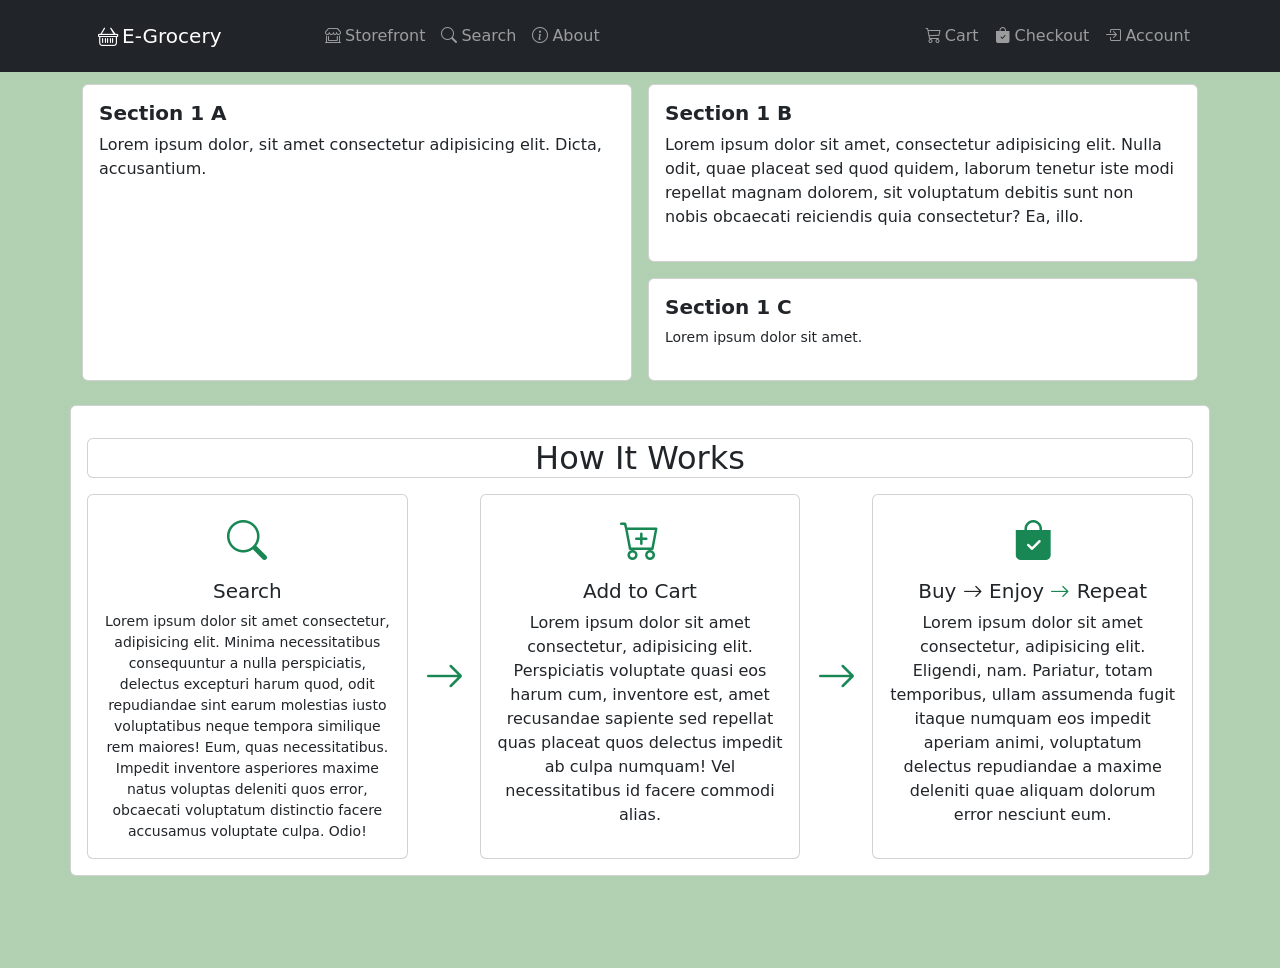
==== Index.html @ e42503aa "Add template for the middle section on the store front page" ====
<!doctype html>
<html lang="en">
  <head>
    <meta charset="UTF-8" />
    <meta name="viewport" content="width=device-width, initial-scale=1.0" />
    <!-- Import the Css for bootstrap 5 -->
    <link
      href="https://cdn.jsdelivr.net/npm/bootstrap@5.0.2/dist/css/bootstrap.min.css"
      rel="stylesheet"
    />
    <!-- Import the bootstrap icons -->
    <link
      rel="stylesheet"
      href="https://cdn.jsdelivr.net/npm/bootstrap-icons@1.11.0/font/bootstrap-icons.min.css"
    />

    <!-- Import custom css -->
    <link rel="stylesheet" href="/css/style.css" />

    <title>Document</title>
  </head>
  <body>
    <!-- start nav bar -->
    <!-- Change the navbar-expand-sm back to lg after done testing -->
    <nav class="navbar navbar-expand-sm bg-dark navbar-dark py-3 fixed-top">
      <div class="container">
        <a href="#" class="navbar-brand">
          <a href="#" class="navbar-brand">
            <i class="bi bi-basket me-1"></i>E-Grocery </a
          >E-Grocery</a
        >

        <button
          class="navbar-toggler"
          type="button"
          data-bs-toggle="collapse"
          data-bs-target="#navmenu"
        >
          <span class="navbar-toggler-icon"></span>
        </button>

        <div class="collapse navbar-collapse" id="navmenu">
          <!-- Left side -->
          <ul class="navbar-nav">
            <li class="nav-item">
              <a href="Index.html" class="nav-link"
                ><i class="bi bi-shop-window me-1"></i>Storefront</a
              >
            </li>
            <li class="nav-item">
              <a href="search.html" class="nav-link"
                ><i class="bi bi-search me-1"></i>Search</a
              >
            </li>
            <li class="nav-item">
              <a href="#" class="nav-link"
                ><i class="bi bi-info-circle me-1"></i>About</a
              >
            </li>
          </ul>

          <!-- Right side -->
          <ul class="navbar-nav ms-auto">
            <li class="nav-item">
              <a href="#" class="nav-link"
                ><i class="bi bi-cart3 me-1"></i>Cart</a
              >
            </li>
            <li class="nav-item">
              <a href="#" class="nav-link"
                ><i class="bi bi-bag-check-fill me-1"></i>Checkout</a
              >
            </li>
            <li class="nav-item">
              <a href="#" class="nav-link"
                ><i class="bi bi-box-arrow-in-right me-1"></i>Account</a
              >
            </li>
          </ul>
        </div>
      </div>
    </nav>
    <!-- end navbar -->
    <!-- Start Main body div -->
    <div class="wallpaper">
      <!-- Section 1 -->
      <section class="container mt-4">
        <div class="row g-3">
          <!-- Left big card -->
          <div class="col-md-6">
            <div class="card p-3 h-100">
              <h5 class="fw-bold">Section 1 A</h5>
              <p class="fw-medium">
                Lorem ipsum dolor, sit amet consectetur adipisicing elit. Dicta,
                accusantium.
              </p>
              <div class="d-flex gap-2 mt-auto"></div>
            </div>
          </div>

          <!-- Right two cards stacked -->
          <div class="col-md-6 d-flex flex-column gap-3">
            <div class="card p-3">
              <h5 class="fw-bold">Section 1 B</h5>
              <p class="fw-medium">
                Lorem ipsum dolor sit amet, consectetur adipisicing elit. Nulla
                odit, quae placeat sed quod quidem, laborum tenetur iste modi
                repellat magnam dolorem, sit voluptatum debitis sunt non nobis
                obcaecati reiciendis quia consectetur? Ea, illo.
              </p>
              <div class="d-flex gap-2 mt-auto"></div>
            </div>

            <div class="card p-3">
              <h5 class="fw-bold">Section 1 C</h5>
              <p class="small fw-medium">Lorem ipsum dolor sit amet.</p>
              <div class="d-flex gap-2 mt-auto"></div>
            </div>
          </div>
        </div>
      </section>
      <!-- Section 2 -->
      <section class="card container mt-4 p-3">
        <h2 class="card mb-3 mt-3 text-center">How It Works</h2>
        <div class="row g-3 align-items-stretch">
          <div class="col">
            <div class="card p-3 h-100 text-center">
              <i class="bi bi-search fs-1 text-success mb-2"></i>
              <h5>Search</h5>
              <p class="small fw-medium mb-0">
                Lorem ipsum dolor sit amet consectetur, adipisicing elit. Minima
                necessitatibus consequuntur a nulla perspiciatis, delectus
                excepturi harum quod, odit repudiandae sint earum molestias
                iusto voluptatibus neque tempora similique rem maiores! Eum,
                quas necessitatibus. Impedit inventore asperiores maxime natus
                voluptas deleniti quos error, obcaecati voluptatum distinctio
                facere accusamus voluptate culpa. Odio!
              </p>
            </div>
          </div>

          <div class="col-auto d-md-flex align-items-center">
            <i class="bi bi-arrow-right fs-1 text-success"></i>
          </div>

          <div class="col">
            <div class="card p-3 h-100 text-center">
              <i class="bi bi-cart-plus fs-1 text-success mb-2"></i>
              <h5>Add to Cart</h5>
              <p class="mb-0">
                Lorem ipsum dolor sit amet consectetur, adipisicing elit.
                Perspiciatis voluptate quasi eos harum cum, inventore est, amet
                recusandae sapiente sed repellat quas placeat quos delectus
                impedit ab culpa numquam! Vel necessitatibus id facere commodi
                alias.
              </p>
            </div>
          </div>

          <div class="col-auto d-none d-md-flex align-items-center">
            <i class="bi bi-arrow-right fs-1 text-success"></i>
          </div>

          <div class="col">
            <div class="card p-3 h-100 text-center">
              <i class="bi-bag-check-fill fs-1 text-success mb-2"></i>
              <h5>
                Buy
                <i class="bi bi-arrow-right"></i>
                Enjoy <i class="bi bi-arrow-right text-success"></i> Repeat
              </h5>
              <p class="mb-0">
                Lorem ipsum dolor sit amet consectetur, adipisicing elit.
                Eligendi, nam. Pariatur, totam temporibus, ullam assumenda fugit
                itaque numquam eos impedit aperiam animi, voluptatum delectus
                repudiandae a maxime deleniti quae aliquam dolorum error
                nesciunt eum.
              </p>
            </div>
          </div>
        </div>
      </section>
    </div>
    <!-- End main body div -->

    <script src="https://cdn.jsdelivr.net/npm/bootstrap@5.0.2/dist/js/bootstrap.bundle.min.js"></script>
  </body>
</html>
---- css/style.css ----
body::before {
  display: block;
  content: "";
  height: 60px;
}

.wallpaper {
  background:
    linear-gradient(rgba(100, 160, 100, 0.5), rgba(100, 160, 100, 0.5)),
    url(/images/backgroundwallpaper.png);
  background-size: 100% 100%;
  height: 100vh;
}
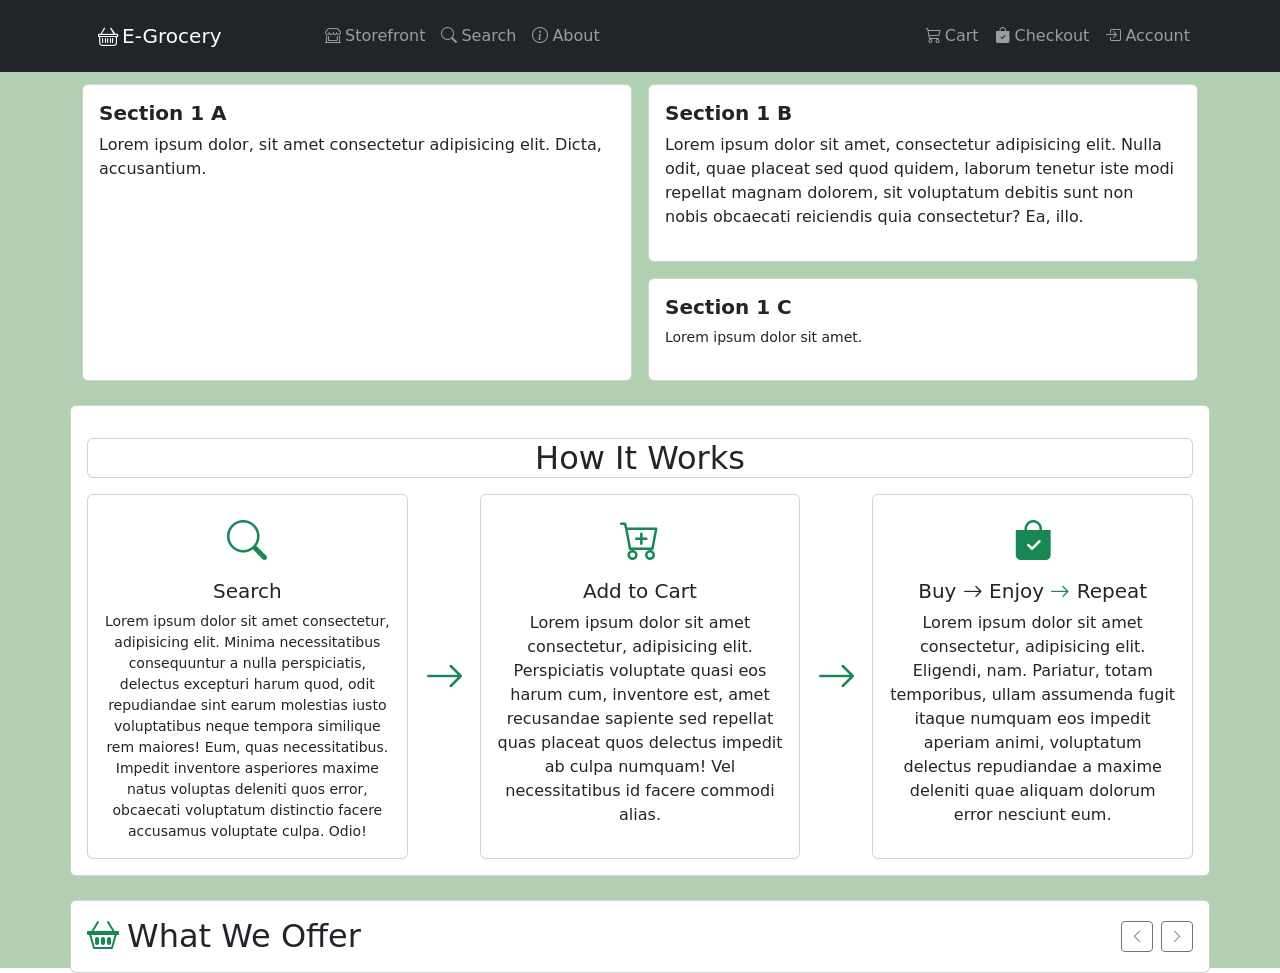
==== commit 2e935836: "Add the carousel for the bottom of the main div in the index.html while using javascript to filter t" ====
--- a/Index.html
+++ b/Index.html
@@ -180,9 +180,28 @@
           </div>
         </div>
       </section>
+      <section class="card container mt-4 p-3 mb-4">
+        <div class="d-flex justify-content-between align-items-center mb-3">
+          <h2 class="mb-0">
+            <i class="bi bi-basket2 text-success me-2"></i>What We Offer
+          </h2>
+          <div class="d-flex align-items-center gap-2">
+            <span id="carouselCounter" class="text-muted small"></span>
+            <button id="prevBtn" class="btn btn-outline-secondary btn-sm">
+              <i class="bi bi-chevron-left"></i>
+            </button>
+            <button id="nextBtn" class="btn btn-outline-secondary btn-sm">
+              <i class="bi bi-chevron-right"></i>
+            </button>
+          </div>
+        </div>
+        <div id="carouselTrack" class="row row-cols-2 row-cols-md-4 g-3"></div>
+      </section>
     </div>
     <!-- End main body div -->
 
     <script src="https://cdn.jsdelivr.net/npm/bootstrap@5.0.2/dist/js/bootstrap.bundle.min.js"></script>
+    <script src="js/products.js"></script>
+    <script src="js/index.js"></script>
   </body>
 </html>
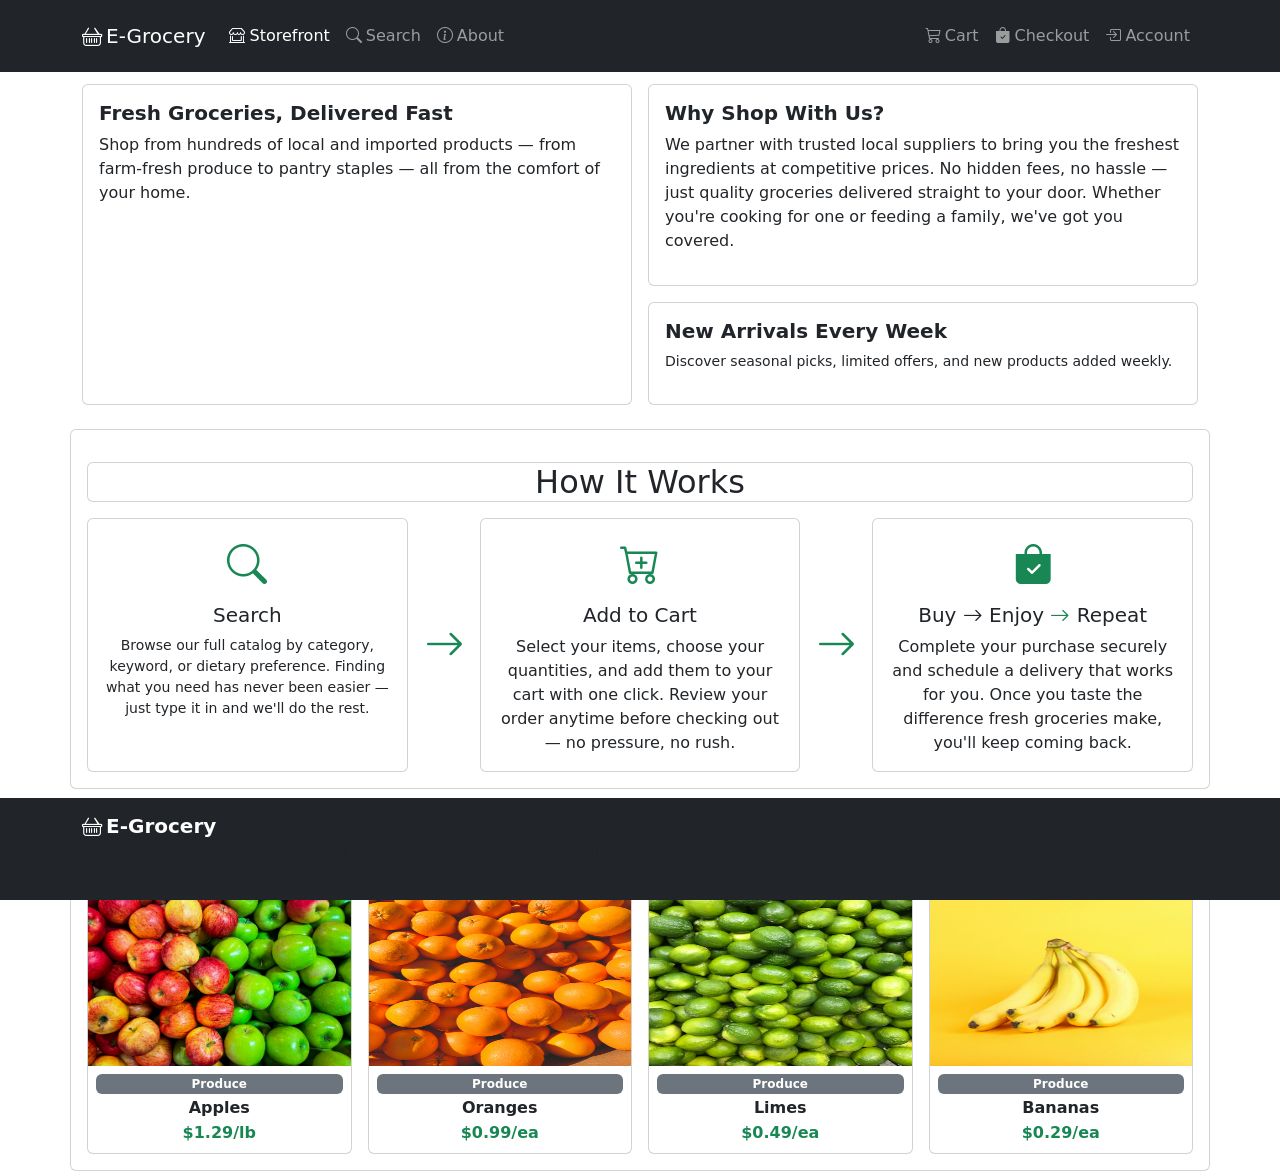
==== commit 19df94f0: "- Remove opacity - Change title of main page - add fotter, - fill descriptions" ====
--- a/Index.html
+++ b/Index.html
@@ -17,19 +17,15 @@
     <!-- Import custom css -->
     <link rel="stylesheet" href="/css/style.css" />
 
-    <title>Document</title>
+    <title>E-Grocery</title>
   </head>
   <body>
-    <!-- start nav bar -->
-    <!-- Change the navbar-expand-sm back to lg after done testing -->
+    <!-- Navbar -->
     <nav class="navbar navbar-expand-sm bg-dark navbar-dark py-3 fixed-top">
       <div class="container">
-        <a href="#" class="navbar-brand">
-          <a href="#" class="navbar-brand">
-            <i class="bi bi-basket me-1"></i>E-Grocery </a
-          >E-Grocery</a
+        <a href="Index.html" class="navbar-brand"
+          ><i class="bi bi-basket me-1"></i>E-Grocery</a
         >
-
         <button
           class="navbar-toggler"
           type="button"
@@ -38,12 +34,11 @@
         >
           <span class="navbar-toggler-icon"></span>
         </button>
-
         <div class="collapse navbar-collapse" id="navmenu">
           <!-- Left side -->
           <ul class="navbar-nav">
             <li class="nav-item">
-              <a href="Index.html" class="nav-link"
+              <a href="Index.html" class="nav-link active"
                 ><i class="bi bi-shop-window me-1"></i>Storefront</a
               >
             </li>
@@ -58,7 +53,6 @@
               >
             </li>
           </ul>
-
           <!-- Right side -->
           <ul class="navbar-nav ms-auto">
             <li class="nav-item">
@@ -80,7 +74,7 @@
         </div>
       </div>
     </nav>
-    <!-- end navbar -->
+    <!-- End navbar -->
     <!-- Start Main body div -->
     <div class="wallpaper">
       <!-- Section 1 -->
@@ -89,10 +83,11 @@
           <!-- Left big card -->
           <div class="col-md-6">
             <div class="card p-3 h-100">
-              <h5 class="fw-bold">Section 1 A</h5>
+              <h5 class="fw-bold">Fresh Groceries, Delivered Fast</h5>
               <p class="fw-medium">
-                Lorem ipsum dolor, sit amet consectetur adipisicing elit. Dicta,
-                accusantium.
+                Shop from hundreds of local and imported products — from
+                farm-fresh produce to pantry staples — all from the comfort of
+                your home.
               </p>
               <div class="d-flex gap-2 mt-auto"></div>
             </div>
@@ -101,19 +96,23 @@
           <!-- Right two cards stacked -->
           <div class="col-md-6 d-flex flex-column gap-3">
             <div class="card p-3">
-              <h5 class="fw-bold">Section 1 B</h5>
+              <h5 class="fw-bold">Why Shop With Us?</h5>
               <p class="fw-medium">
-                Lorem ipsum dolor sit amet, consectetur adipisicing elit. Nulla
-                odit, quae placeat sed quod quidem, laborum tenetur iste modi
-                repellat magnam dolorem, sit voluptatum debitis sunt non nobis
-                obcaecati reiciendis quia consectetur? Ea, illo.
+                We partner with trusted local suppliers to bring you the
+                freshest ingredients at competitive prices. No hidden fees, no
+                hassle — just quality groceries delivered straight to your door.
+                Whether you're cooking for one or feeding a family, we've got
+                you covered.
               </p>
               <div class="d-flex gap-2 mt-auto"></div>
             </div>
 
             <div class="card p-3">
-              <h5 class="fw-bold">Section 1 C</h5>
-              <p class="small fw-medium">Lorem ipsum dolor sit amet.</p>
+              <h5 class="fw-bold">New Arrivals Every Week</h5>
+              <p class="small fw-medium">
+                Discover seasonal picks, limited offers, and new products added
+                weekly.
+              </p>
               <div class="d-flex gap-2 mt-auto"></div>
             </div>
           </div>
@@ -128,13 +127,9 @@
               <i class="bi bi-search fs-1 text-success mb-2"></i>
               <h5>Search</h5>
               <p class="small fw-medium mb-0">
-                Lorem ipsum dolor sit amet consectetur, adipisicing elit. Minima
-                necessitatibus consequuntur a nulla perspiciatis, delectus
-                excepturi harum quod, odit repudiandae sint earum molestias
-                iusto voluptatibus neque tempora similique rem maiores! Eum,
-                quas necessitatibus. Impedit inventore asperiores maxime natus
-                voluptas deleniti quos error, obcaecati voluptatum distinctio
-                facere accusamus voluptate culpa. Odio!
+                Browse our full catalog by category, keyword, or dietary
+                preference. Finding what you need has never been easier — just
+                type it in and we'll do the rest.
               </p>
             </div>
           </div>
@@ -148,11 +143,9 @@
               <i class="bi bi-cart-plus fs-1 text-success mb-2"></i>
               <h5>Add to Cart</h5>
               <p class="mb-0">
-                Lorem ipsum dolor sit amet consectetur, adipisicing elit.
-                Perspiciatis voluptate quasi eos harum cum, inventore est, amet
-                recusandae sapiente sed repellat quas placeat quos delectus
-                impedit ab culpa numquam! Vel necessitatibus id facere commodi
-                alias.
+                Select your items, choose your quantities, and add them to your
+                cart with one click. Review your order anytime before checking
+                out — no pressure, no rush.
               </p>
             </div>
           </div>
@@ -170,11 +163,9 @@
                 Enjoy <i class="bi bi-arrow-right text-success"></i> Repeat
               </h5>
               <p class="mb-0">
-                Lorem ipsum dolor sit amet consectetur, adipisicing elit.
-                Eligendi, nam. Pariatur, totam temporibus, ullam assumenda fugit
-                itaque numquam eos impedit aperiam animi, voluptatum delectus
-                repudiandae a maxime deleniti quae aliquam dolorum error
-                nesciunt eum.
+                Complete your purchase securely and schedule a delivery that
+                works for you. Once you taste the difference fresh groceries
+                make, you'll keep coming back.
               </p>
             </div>
           </div>
@@ -203,5 +194,40 @@
     <script src="https://cdn.jsdelivr.net/npm/bootstrap@5.0.2/dist/js/bootstrap.bundle.min.js"></script>
     <script src="js/products.js"></script>
     <script src="js/index.js"></script>
+
+    <!-- Start Footer -->
+    <footer class="bg-dark text-white py-3 mt-auto fixed-bottom">
+      <div class="container">
+        <div class="row align-items-center">
+          <!-- Brand col -->
+          <div class="col-md-6">
+            <h5 class="fw-bold mb-1">
+              <i class="bi bi-basket me-1"></i>E-Grocery
+            </h5>
+            <p class="small text-muted mb-0">
+              Fresh groceries delivered to your door. Quality you can taste,
+              prices you'll love.
+            </p>
+          </div>
+
+          <!-- Links col -->
+          <div class="col-md-6">
+            <ul class="navbar-nav flex-row gap-3 justify-content-md-end">
+              <li class="nav-item">
+                <a href="#" class="nav-link text-muted"
+                  ><i class="bi bi-info-circle me-1"></i>About</a
+                >
+              </li>
+              <li class="nav-item">
+                <a href="#" class="nav-link text-muted"
+                  ><i class="bi bi-bag-check-fill me-1"></i>Checkout</a
+                >
+              </li>
+            </ul>
+          </div>
+        </div>
+      </div>
+    </footer>
+    <!-- End Footer -->
   </body>
 </html>
--- a/css/style.css
+++ b/css/style.css
@@ -5,9 +5,12 @@
 }
 
 .wallpaper {
-  background:
-    linear-gradient(rgba(100, 160, 100, 0.5), rgba(100, 160, 100, 0.5)),
-    url(/images/backgroundwallpaper.png);
+  background: url(/images/backgroundwallpaper.png);
   background-size: 100% 100%;
   height: 100vh;
 }
+
+.card-img-top {
+  height: 180px;
+  /* object-fit: cover; */
+}
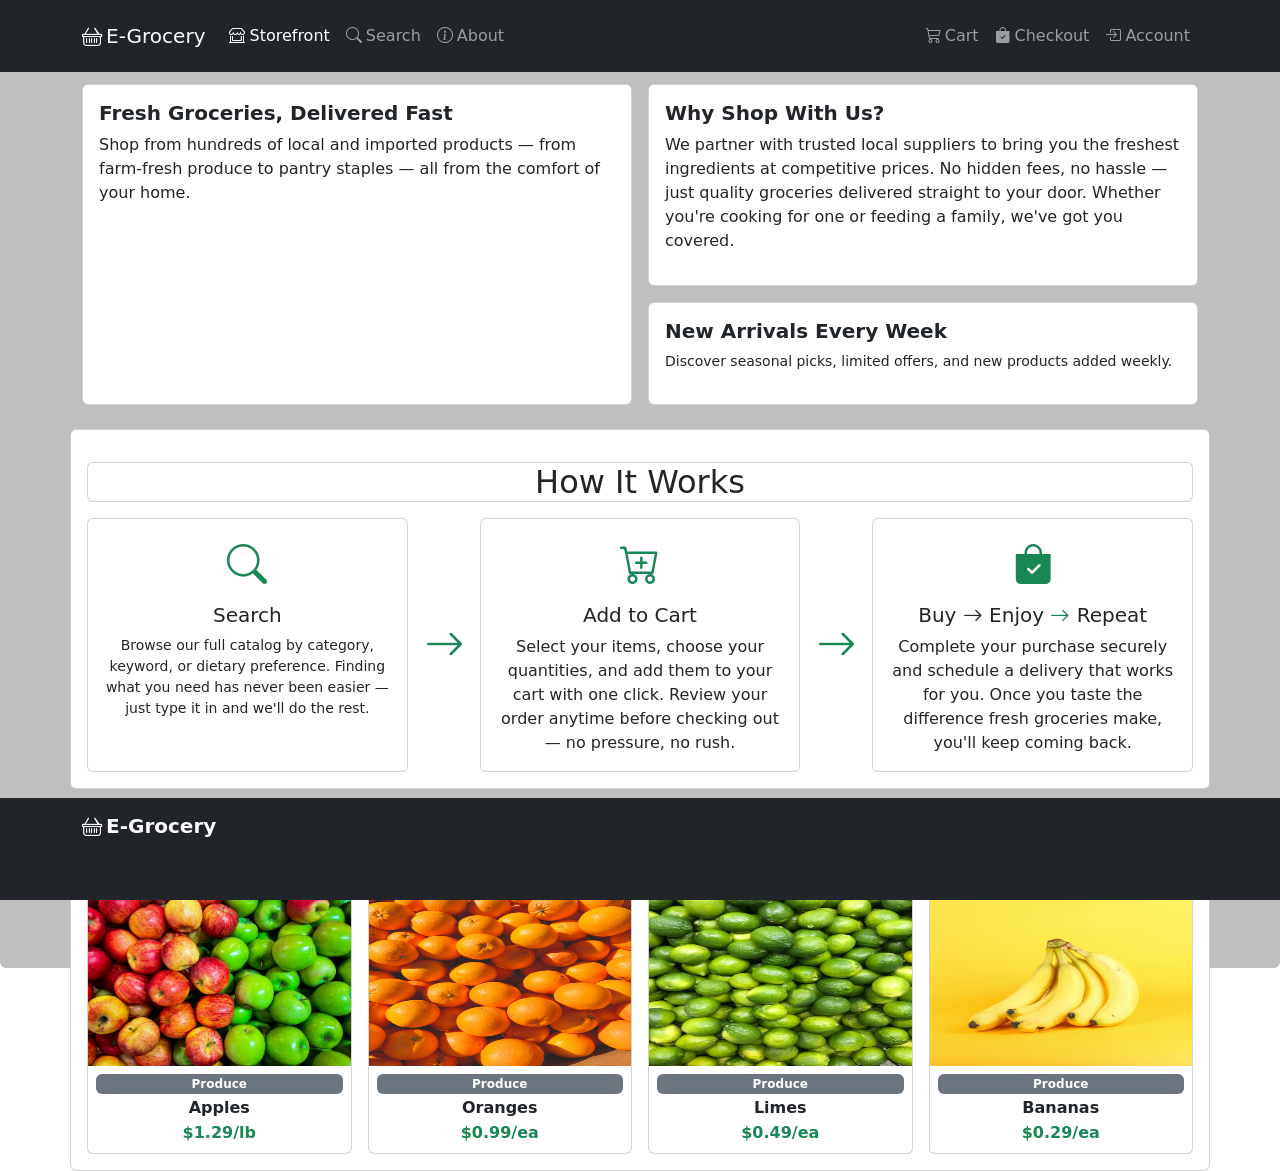
==== commit 44eb84d3: "add gradient to feel the web page feel more natural" ====
--- a/Index.html
+++ b/Index.html
@@ -48,7 +48,7 @@
               >
             </li>
             <li class="nav-item">
-              <a href="#" class="nav-link"
+              <a href="contact.html" class="nav-link"
                 ><i class="bi bi-info-circle me-1"></i>About</a
               >
             </li>
@@ -56,17 +56,17 @@
           <!-- Right side -->
           <ul class="navbar-nav ms-auto">
             <li class="nav-item">
-              <a href="#" class="nav-link"
+              <a href="Cart.html" class="nav-link"
                 ><i class="bi bi-cart3 me-1"></i>Cart</a
               >
             </li>
             <li class="nav-item">
-              <a href="#" class="nav-link"
+              <a href="checkout.html" class="nav-link"
                 ><i class="bi bi-bag-check-fill me-1"></i>Checkout</a
               >
             </li>
             <li class="nav-item">
-              <a href="#" class="nav-link"
+              <a href="account.html" class="nav-link"
                 ><i class="bi bi-box-arrow-in-right me-1"></i>Account</a
               >
             </li>
@@ -76,7 +76,7 @@
     </nav>
     <!-- End navbar -->
     <!-- Start Main body div -->
-    <div class="wallpaper">
+    <div class="wallpaper rounded">
       <!-- Section 1 -->
       <section class="container mt-4">
         <div class="row g-3">
--- a/css/style.css
+++ b/css/style.css
@@ -5,7 +5,9 @@
 }
 
 .wallpaper {
-  background: url(/images/backgroundwallpaper.png);
+  background:
+    linear-gradient(rgba(128, 128, 128, 0.5), rgba(128, 128, 128, 0.5)),
+    url(/images/backgroundwallpaper.png);
   background-size: 100% 100%;
   height: 100vh;
 }
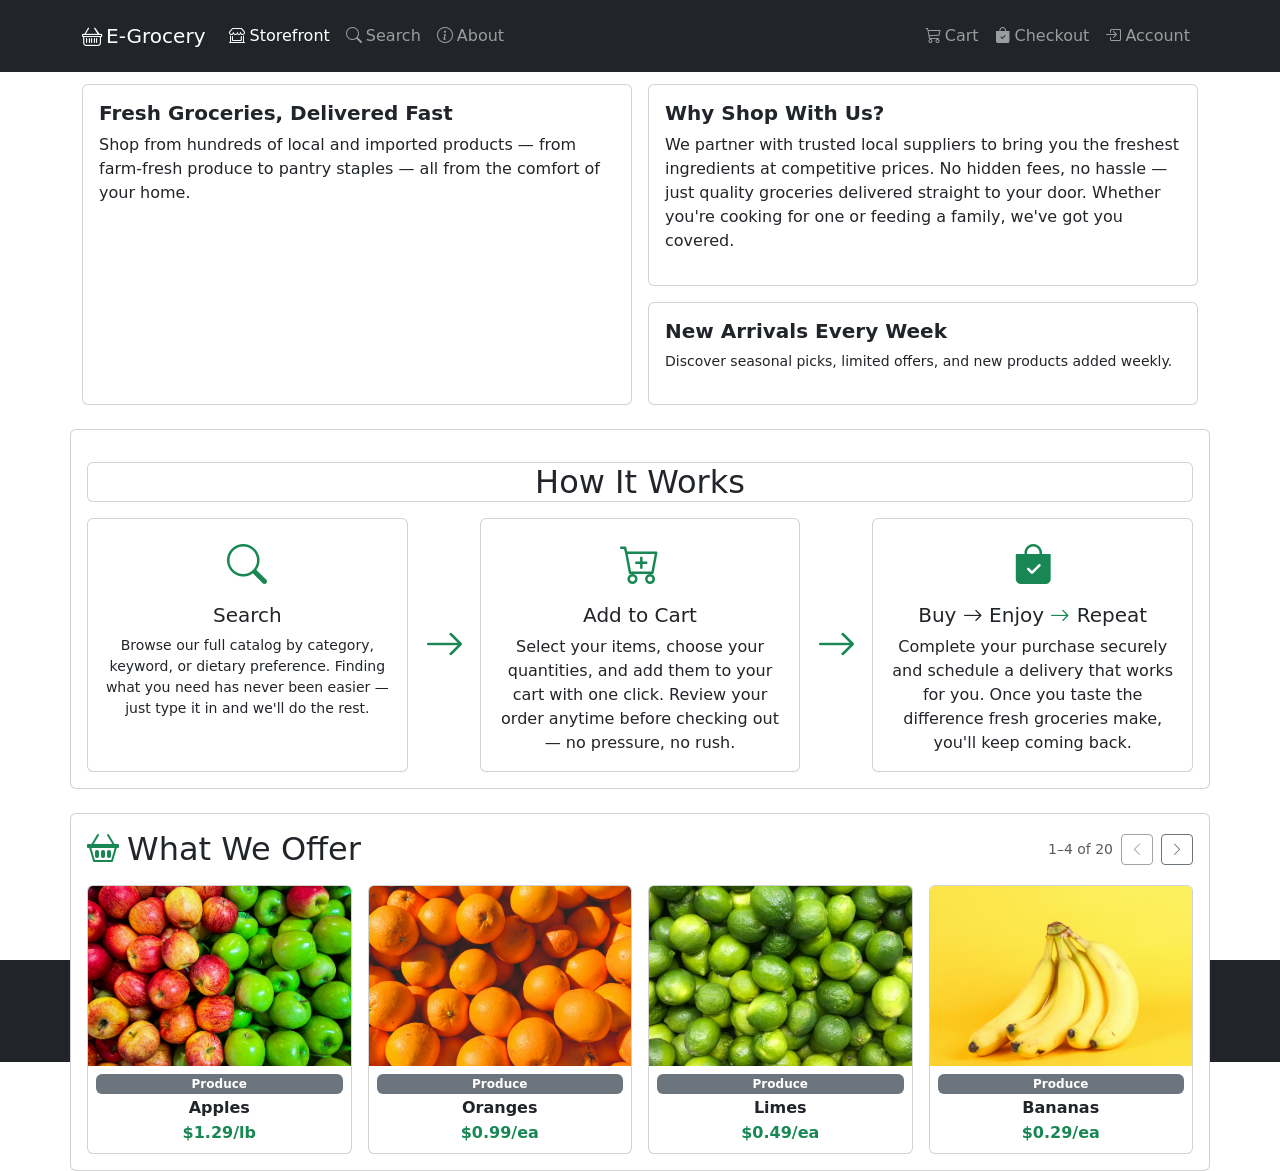
==== commit 2f97b199: "Styling & Footers Added/Fixed footers on all pages. Added some slight styling changes to make theme " ====
--- a/Index.html
+++ b/Index.html
@@ -1,233 +1,267 @@
 <!doctype html>
 <html lang="en">
-  <head>
-    <meta charset="UTF-8" />
-    <meta name="viewport" content="width=device-width, initial-scale=1.0" />
-    <!-- Import the Css for bootstrap 5 -->
-    <link
-      href="https://cdn.jsdelivr.net/npm/bootstrap@5.0.2/dist/css/bootstrap.min.css"
-      rel="stylesheet"
-    />
-    <!-- Import the bootstrap icons -->
-    <link
-      rel="stylesheet"
-      href="https://cdn.jsdelivr.net/npm/bootstrap-icons@1.11.0/font/bootstrap-icons.min.css"
-    />
-
-    <!-- Import custom css -->
-    <link rel="stylesheet" href="/css/style.css" />
-
-    <title>E-Grocery</title>
-  </head>
-  <body>
-    <!-- Navbar -->
-    <nav class="navbar navbar-expand-sm bg-dark navbar-dark py-3 fixed-top">
-      <div class="container">
-        <a href="Index.html" class="navbar-brand"
-          ><i class="bi bi-basket me-1"></i>E-Grocery</a
-        >
-        <button
-          class="navbar-toggler"
-          type="button"
-          data-bs-toggle="collapse"
-          data-bs-target="#navmenu"
-        >
-          <span class="navbar-toggler-icon"></span>
-        </button>
-        <div class="collapse navbar-collapse" id="navmenu">
-          <!-- Left side -->
-          <ul class="navbar-nav">
-            <li class="nav-item">
-              <a href="Index.html" class="nav-link active"
-                ><i class="bi bi-shop-window me-1"></i>Storefront</a
-              >
-            </li>
-            <li class="nav-item">
-              <a href="search.html" class="nav-link"
-                ><i class="bi bi-search me-1"></i>Search</a
-              >
-            </li>
-            <li class="nav-item">
-              <a href="contact.html" class="nav-link"
-                ><i class="bi bi-info-circle me-1"></i>About</a
-              >
-            </li>
-          </ul>
-          <!-- Right side -->
-          <ul class="navbar-nav ms-auto">
-            <li class="nav-item">
-              <a href="Cart.html" class="nav-link"
-                ><i class="bi bi-cart3 me-1"></i>Cart</a
-              >
-            </li>
-            <li class="nav-item">
-              <a href="checkout.html" class="nav-link"
-                ><i class="bi bi-bag-check-fill me-1"></i>Checkout</a
-              >
-            </li>
-            <li class="nav-item">
-              <a href="account.html" class="nav-link"
-                ><i class="bi bi-box-arrow-in-right me-1"></i>Account</a
-              >
-            </li>
-          </ul>
+    <head>
+        <meta charset="UTF-8" />
+        <meta name="viewport" content="width=device-width, initial-scale=1.0" />
+        <!-- Import the Css for bootstrap 5 -->
+        <link
+            href="https://cdn.jsdelivr.net/npm/bootstrap@5.0.2/dist/css/bootstrap.min.css"
+            rel="stylesheet"
+        />
+        <!-- Import the bootstrap icons -->
+        <link
+            rel="stylesheet"
+            href="https://cdn.jsdelivr.net/npm/bootstrap-icons@1.11.0/font/bootstrap-icons.min.css"
+        />
+
+        <!-- Import custom css -->
+        <link rel="stylesheet" href="/css/style.css" />
+
+        <title>E-Grocery</title>
+    </head>
+    <body class="d-flex flex-column min-vh-100">
+        <!-- Navbar -->
+        <nav class="navbar navbar-expand-sm bg-dark navbar-dark py-3 fixed-top">
+            <div class="container">
+                <a href="Index.html" class="navbar-brand"
+                    ><i class="bi bi-basket me-1"></i>E-Grocery</a
+                >
+                <button
+                    class="navbar-toggler"
+                    type="button"
+                    data-bs-toggle="collapse"
+                    data-bs-target="#navmenu"
+                >
+                    <span class="navbar-toggler-icon"></span>
+                </button>
+                <div class="collapse navbar-collapse" id="navmenu">
+                    <!-- Left side -->
+                    <ul class="navbar-nav">
+                        <li class="nav-item">
+                            <a href="Index.html" class="nav-link active"
+                                ><i class="bi bi-shop-window me-1"></i
+                                >Storefront</a
+                            >
+                        </li>
+                        <li class="nav-item">
+                            <a href="search.html" class="nav-link"
+                                ><i class="bi bi-search me-1"></i>Search</a
+                            >
+                        </li>
+                        <li class="nav-item">
+                            <a href="contact.html" class="nav-link"
+                                ><i class="bi bi-info-circle me-1"></i>About</a
+                            >
+                        </li>
+                    </ul>
+                    <!-- Right side -->
+                    <ul class="navbar-nav ms-auto">
+                        <li class="nav-item">
+                            <a href="Cart.html" class="nav-link"
+                                ><i class="bi bi-cart3 me-1"></i>Cart</a
+                            >
+                        </li>
+                        <li class="nav-item">
+                            <a href="checkout.html" class="nav-link"
+                                ><i class="bi bi-bag-check-fill me-1"></i
+                                >Checkout</a
+                            >
+                        </li>
+                        <li class="nav-item">
+                            <a href="account.html" class="nav-link"
+                                ><i class="bi bi-box-arrow-in-right me-1"></i
+                                >Account</a
+                            >
+                        </li>
+                    </ul>
+                </div>
+            </div>
+        </nav>
+        <!-- End navbar -->
+        <!-- Start Main body div -->
+        <div class="wallpaper rounded flex-grow-1">
+            <!-- Section 1 -->
+            <section class="container mt-4">
+                <div class="row g-3">
+                    <!-- Left big card -->
+                    <div class="col-md-6">
+                        <div class="card p-3 h-100">
+                            <h5 class="fw-bold">
+                                Fresh Groceries, Delivered Fast
+                            </h5>
+                            <p class="fw-medium">
+                                Shop from hundreds of local and imported
+                                products — from farm-fresh produce to pantry
+                                staples — all from the comfort of your home.
+                            </p>
+                            <div class="d-flex gap-2 mt-auto"></div>
+                        </div>
+                    </div>
+
+                    <!-- Right two cards stacked -->
+                    <div class="col-md-6 d-flex flex-column gap-3">
+                        <div class="card p-3">
+                            <h5 class="fw-bold">Why Shop With Us?</h5>
+                            <p class="fw-medium">
+                                We partner with trusted local suppliers to bring
+                                you the freshest ingredients at competitive
+                                prices. No hidden fees, no hassle — just quality
+                                groceries delivered straight to your door.
+                                Whether you're cooking for one or feeding a
+                                family, we've got you covered.
+                            </p>
+                            <div class="d-flex gap-2 mt-auto"></div>
+                        </div>
+
+                        <div class="card p-3">
+                            <h5 class="fw-bold">New Arrivals Every Week</h5>
+                            <p class="small fw-medium">
+                                Discover seasonal picks, limited offers, and new
+                                products added weekly.
+                            </p>
+                            <div class="d-flex gap-2 mt-auto"></div>
+                        </div>
+                    </div>
+                </div>
+            </section>
+            <!-- Section 2 -->
+            <section class="card container mt-4 p-3">
+                <h2 class="card mb-3 mt-3 text-center">How It Works</h2>
+                <div class="row g-3 align-items-stretch">
+                    <div class="col">
+                        <div class="card p-3 h-100 text-center">
+                            <i class="bi bi-search fs-1 text-success mb-2"></i>
+                            <h5>Search</h5>
+                            <p class="small fw-medium mb-0">
+                                Browse our full catalog by category, keyword, or
+                                dietary preference. Finding what you need has
+                                never been easier — just type it in and we'll do
+                                the rest.
+                            </p>
+                        </div>
+                    </div>
+
+                    <div class="col-auto d-md-flex align-items-center">
+                        <i class="bi bi-arrow-right fs-1 text-success"></i>
+                    </div>
+
+                    <div class="col">
+                        <div class="card p-3 h-100 text-center">
+                            <i
+                                class="bi bi-cart-plus fs-1 text-success mb-2"
+                            ></i>
+                            <h5>Add to Cart</h5>
+                            <p class="mb-0">
+                                Select your items, choose your quantities, and
+                                add them to your cart with one click. Review
+                                your order anytime before checking out — no
+                                pressure, no rush.
+                            </p>
+                        </div>
+                    </div>
+
+                    <div class="col-auto d-none d-md-flex align-items-center">
+                        <i class="bi bi-arrow-right fs-1 text-success"></i>
+                    </div>
+
+                    <div class="col">
+                        <div class="card p-3 h-100 text-center">
+                            <i
+                                class="bi-bag-check-fill fs-1 text-success mb-2"
+                            ></i>
+                            <h5>
+                                Buy
+                                <i class="bi bi-arrow-right"></i>
+                                Enjoy
+                                <i class="bi bi-arrow-right text-success"></i>
+                                Repeat
+                            </h5>
+                            <p class="mb-0">
+                                Complete your purchase securely and schedule a
+                                delivery that works for you. Once you taste the
+                                difference fresh groceries make, you'll keep
+                                coming back.
+                            </p>
+                        </div>
+                    </div>
+                </div>
+            </section>
+            <section class="card container mt-4 p-3 mb-4">
+                <div
+                    class="d-flex justify-content-between align-items-center mb-3"
+                >
+                    <h2 class="mb-0">
+                        <i class="bi bi-basket2 text-success me-2"></i>What We
+                        Offer
+                    </h2>
+                    <div class="d-flex align-items-center gap-2">
+                        <span
+                            id="carouselCounter"
+                            class="text-muted small"
+                        ></span>
+                        <button
+                            id="prevBtn"
+                            class="btn btn-outline-secondary btn-sm"
+                        >
+                            <i class="bi bi-chevron-left"></i>
+                        </button>
+                        <button
+                            id="nextBtn"
+                            class="btn btn-outline-secondary btn-sm"
+                        >
+                            <i class="bi bi-chevron-right"></i>
+                        </button>
+                    </div>
+                </div>
+                <div
+                    id="carouselTrack"
+                    class="row row-cols-2 row-cols-md-4 g-3"
+                ></div>
+            </section>
         </div>
-      </div>
-    </nav>
-    <!-- End navbar -->
-    <!-- Start Main body div -->
-    <div class="wallpaper rounded">
-      <!-- Section 1 -->
-      <section class="container mt-4">
-        <div class="row g-3">
-          <!-- Left big card -->
-          <div class="col-md-6">
-            <div class="card p-3 h-100">
-              <h5 class="fw-bold">Fresh Groceries, Delivered Fast</h5>
-              <p class="fw-medium">
-                Shop from hundreds of local and imported products — from
-                farm-fresh produce to pantry staples — all from the comfort of
-                your home.
-              </p>
-              <div class="d-flex gap-2 mt-auto"></div>
+        <!-- End main body div -->
+
+        <script src="https://cdn.jsdelivr.net/npm/bootstrap@5.0.2/dist/js/bootstrap.bundle.min.js"></script>
+        <script src="js/products.js"></script>
+        <script src="js/index.js"></script>
+
+        <!-- Start Footer -->
+        <footer class="bg-dark text-white py-3">
+            <div class="container">
+                <div class="row align-items-center">
+                    <!-- Brand col -->
+                    <div class="col-md-6">
+                        <h5 class="fw-bold mb-1">
+                            <i class="bi bi-basket me-1"></i>E-Grocery
+                        </h5>
+                        <p class="small text-muted mb-0">
+                            Fresh groceries delivered to your door. Quality you
+                            can taste, prices you'll love.
+                        </p>
+                    </div>
+
+                    <!-- Links col -->
+                    <div class="col-md-6">
+                        <ul
+                            class="navbar-nav flex-row gap-3 justify-content-md-end"
+                        >
+                            <li class="nav-item">
+                                <a href="#" class="nav-link text-muted"
+                                    ><i class="bi bi-info-circle me-1"></i
+                                    >About</a
+                                >
+                            </li>
+                            <li class="nav-item">
+                                <a href="#" class="nav-link text-muted"
+                                    ><i class="bi bi-bag-check-fill me-1"></i
+                                    >Checkout</a
+                                >
+                            </li>
+                        </ul>
+                    </div>
+                </div>
             </div>
-          </div>
-
-          <!-- Right two cards stacked -->
-          <div class="col-md-6 d-flex flex-column gap-3">
-            <div class="card p-3">
-              <h5 class="fw-bold">Why Shop With Us?</h5>
-              <p class="fw-medium">
-                We partner with trusted local suppliers to bring you the
-                freshest ingredients at competitive prices. No hidden fees, no
-                hassle — just quality groceries delivered straight to your door.
-                Whether you're cooking for one or feeding a family, we've got
-                you covered.
-              </p>
-              <div class="d-flex gap-2 mt-auto"></div>
-            </div>
-
-            <div class="card p-3">
-              <h5 class="fw-bold">New Arrivals Every Week</h5>
-              <p class="small fw-medium">
-                Discover seasonal picks, limited offers, and new products added
-                weekly.
-              </p>
-              <div class="d-flex gap-2 mt-auto"></div>
-            </div>
-          </div>
-        </div>
-      </section>
-      <!-- Section 2 -->
-      <section class="card container mt-4 p-3">
-        <h2 class="card mb-3 mt-3 text-center">How It Works</h2>
-        <div class="row g-3 align-items-stretch">
-          <div class="col">
-            <div class="card p-3 h-100 text-center">
-              <i class="bi bi-search fs-1 text-success mb-2"></i>
-              <h5>Search</h5>
-              <p class="small fw-medium mb-0">
-                Browse our full catalog by category, keyword, or dietary
-                preference. Finding what you need has never been easier — just
-                type it in and we'll do the rest.
-              </p>
-            </div>
-          </div>
-
-          <div class="col-auto d-md-flex align-items-center">
-            <i class="bi bi-arrow-right fs-1 text-success"></i>
-          </div>
-
-          <div class="col">
-            <div class="card p-3 h-100 text-center">
-              <i class="bi bi-cart-plus fs-1 text-success mb-2"></i>
-              <h5>Add to Cart</h5>
-              <p class="mb-0">
-                Select your items, choose your quantities, and add them to your
-                cart with one click. Review your order anytime before checking
-                out — no pressure, no rush.
-              </p>
-            </div>
-          </div>
-
-          <div class="col-auto d-none d-md-flex align-items-center">
-            <i class="bi bi-arrow-right fs-1 text-success"></i>
-          </div>
-
-          <div class="col">
-            <div class="card p-3 h-100 text-center">
-              <i class="bi-bag-check-fill fs-1 text-success mb-2"></i>
-              <h5>
-                Buy
-                <i class="bi bi-arrow-right"></i>
-                Enjoy <i class="bi bi-arrow-right text-success"></i> Repeat
-              </h5>
-              <p class="mb-0">
-                Complete your purchase securely and schedule a delivery that
-                works for you. Once you taste the difference fresh groceries
-                make, you'll keep coming back.
-              </p>
-            </div>
-          </div>
-        </div>
-      </section>
-      <section class="card container mt-4 p-3 mb-4">
-        <div class="d-flex justify-content-between align-items-center mb-3">
-          <h2 class="mb-0">
-            <i class="bi bi-basket2 text-success me-2"></i>What We Offer
-          </h2>
-          <div class="d-flex align-items-center gap-2">
-            <span id="carouselCounter" class="text-muted small"></span>
-            <button id="prevBtn" class="btn btn-outline-secondary btn-sm">
-              <i class="bi bi-chevron-left"></i>
-            </button>
-            <button id="nextBtn" class="btn btn-outline-secondary btn-sm">
-              <i class="bi bi-chevron-right"></i>
-            </button>
-          </div>
-        </div>
-        <div id="carouselTrack" class="row row-cols-2 row-cols-md-4 g-3"></div>
-      </section>
-    </div>
-    <!-- End main body div -->
-
-    <script src="https://cdn.jsdelivr.net/npm/bootstrap@5.0.2/dist/js/bootstrap.bundle.min.js"></script>
-    <script src="js/products.js"></script>
-    <script src="js/index.js"></script>
-
-    <!-- Start Footer -->
-    <footer class="bg-dark text-white py-3 mt-auto fixed-bottom">
-      <div class="container">
-        <div class="row align-items-center">
-          <!-- Brand col -->
-          <div class="col-md-6">
-            <h5 class="fw-bold mb-1">
-              <i class="bi bi-basket me-1"></i>E-Grocery
-            </h5>
-            <p class="small text-muted mb-0">
-              Fresh groceries delivered to your door. Quality you can taste,
-              prices you'll love.
-            </p>
-          </div>
-
-          <!-- Links col -->
-          <div class="col-md-6">
-            <ul class="navbar-nav flex-row gap-3 justify-content-md-end">
-              <li class="nav-item">
-                <a href="#" class="nav-link text-muted"
-                  ><i class="bi bi-info-circle me-1"></i>About</a
-                >
-              </li>
-              <li class="nav-item">
-                <a href="#" class="nav-link text-muted"
-                  ><i class="bi bi-bag-check-fill me-1"></i>Checkout</a
-                >
-              </li>
-            </ul>
-          </div>
-        </div>
-      </div>
-    </footer>
-    <!-- End Footer -->
-  </body>
+        </footer>
+        <!-- End Footer -->
+    </body>
 </html>
--- a/css/style.css
+++ b/css/style.css
@@ -5,14 +5,14 @@
 }
 
 .wallpaper {
-  background:
+  /* background:
     linear-gradient(rgba(128, 128, 128, 0.5), rgba(128, 128, 128, 0.5)),
-    url(/images/backgroundwallpaper.png);
+    url(/images/backgroundwallpaper.png); */
   background-size: 100% 100%;
   height: 100vh;
 }
 
 .card-img-top {
   height: 180px;
-  /* object-fit: cover; */
+  object-fit: cover;
 }
